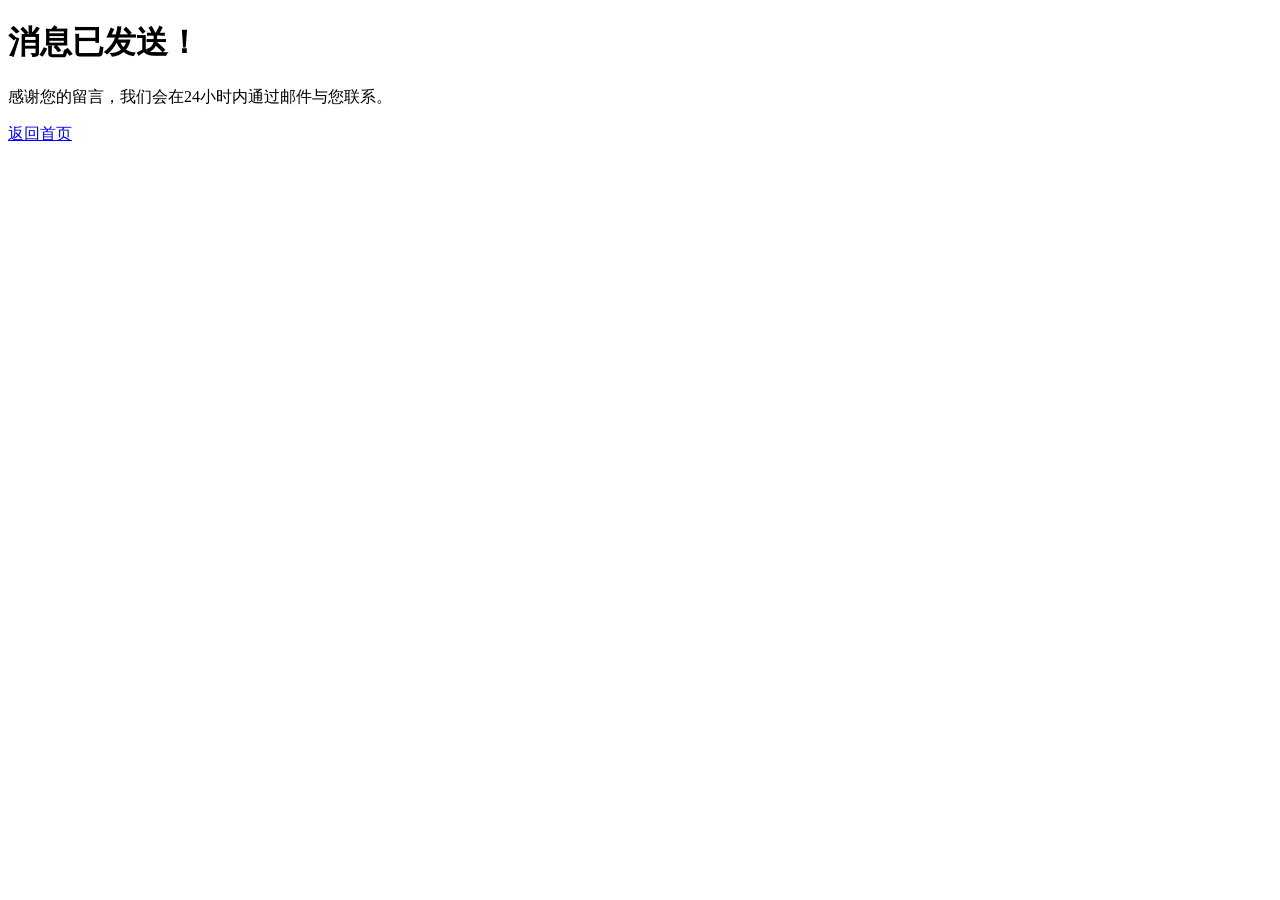
==== thanks.html @ 83d57120 "Add files via upload" ====
<!DOCTYPE html>
<html lang="zh-CN">
<head>
    <meta charset="UTF-8">
    <meta name="viewport" content="width=device-width, initial-scale=1.0">
    <title>留言已发送 - Lerex Trading</title>
</head>
<body>
    <h1>消息已发送！</h1>
    <p>感谢您的留言，我们会在24小时内通过邮件与您联系。</p>
    <a href="/">返回首页</a>
</body>
</html>
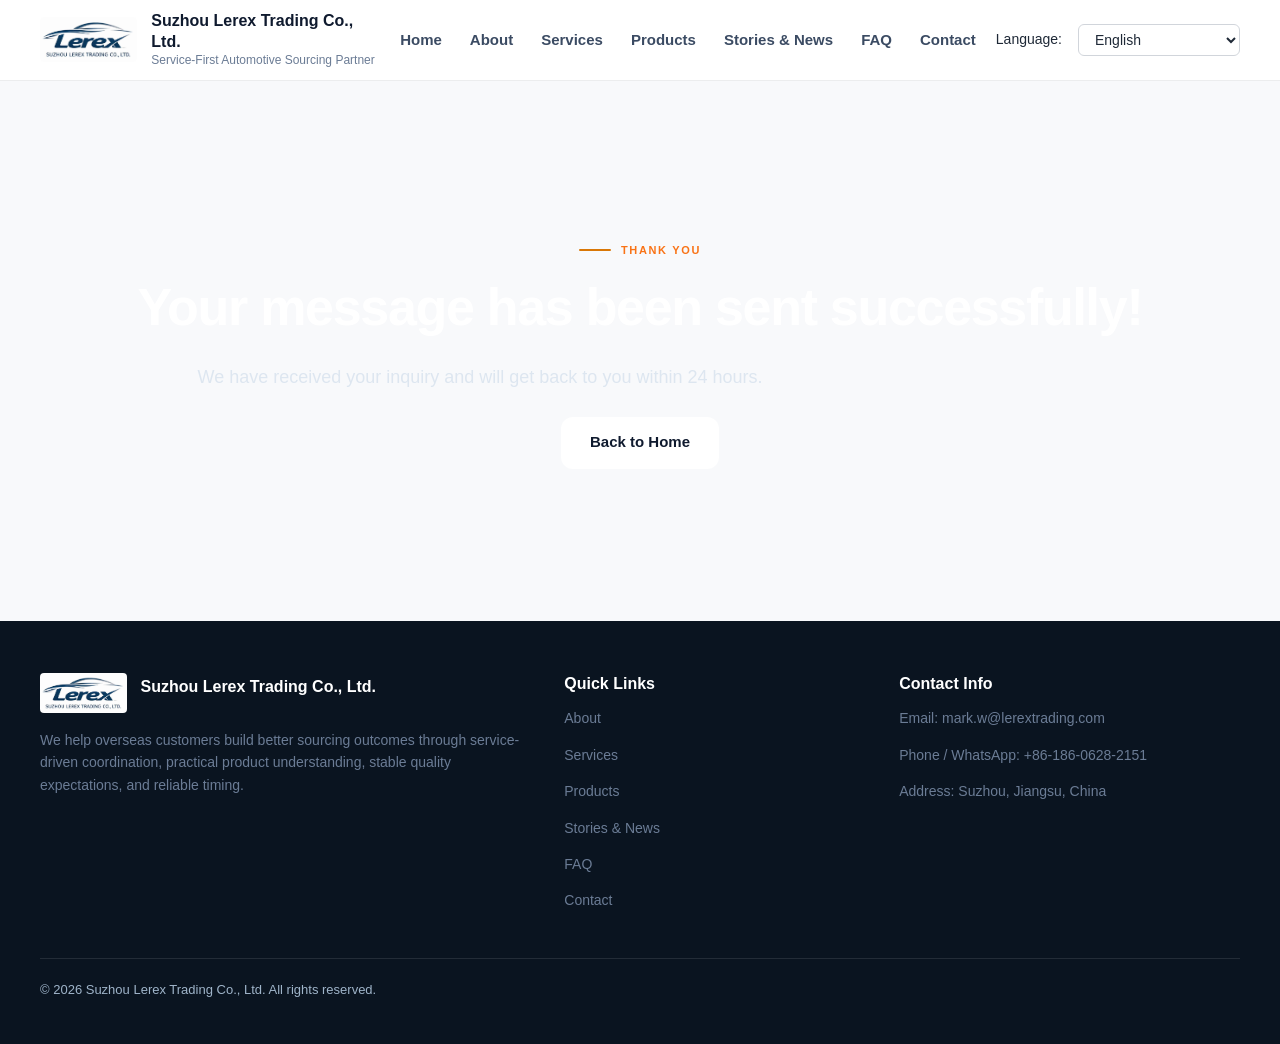
==== commit d8dd260e: "Add files via upload" ====
--- a/thanks.html
+++ b/thanks.html
@@ -1,13 +1,100 @@
 <!DOCTYPE html>
-<html lang="zh-CN">
+<html lang="en">
 <head>
-    <meta charset="UTF-8">
-    <meta name="viewport" content="width=device-width, initial-scale=1.0">
-    <title>留言已发送 - Lerex Trading</title>
+  <meta charset="UTF-8" />
+  <meta name="viewport" content="width=device-width, initial-scale=1.0" />
+  <title>Thank You - Suzhou Lerex Trading Co., Ltd.</title>
+  <meta name="description" content="Your message has been sent successfully. We will get back to you within 24 hours." />
+  <meta name="robots" content="noindex, follow" />
+  <link rel="canonical" href="https://www.lerextrading.com/thanks.html" />
+  <link rel="icon" href="favicon.ico" />
+  <link rel="stylesheet" href="style.css" />
 </head>
 <body>
-    <h1>消息已发送！</h1>
-    <p>感谢您的留言，我们会在24小时内通过邮件与您联系。</p>
-    <a href="/">返回首页</a>
+  <header class="site-header">
+    <div class="container header-inner">
+      <a href="index.html" class="brand" aria-label="Suzhou Lerex Trading Co., Ltd. Home">
+        <img src="images/company_logo.jpg" alt="Lerex Trading Logo" class="brand-logo" />
+        <div>
+          <div class="brand-name">Suzhou Lerex Trading Co., Ltd.</div>
+          <div class="brand-sub" data-i18n="brand_sub">Service-First Automotive Sourcing Partner</div>
+        </div>
+      </a>
+
+      <button class="menu-toggle" aria-label="Toggle menu">☰</button>
+
+      <nav class="site-nav" aria-label="Main navigation">
+        <a href="index.html" data-i18n="nav_home">Home</a>
+        <a href="about.html" data-i18n="nav_about">About</a>
+        <a href="services.html" data-i18n="nav_services">Services</a>
+        <a href="products.html" data-i18n="nav_products">Products</a>
+        <a href="stories.html" data-i18n="nav_stories">Stories & News</a>
+        <a href="faq.html" data-i18n="nav_faq">FAQ</a>
+        <a href="contact.html" data-i18n="nav_contact">Contact</a>
+      </nav>
+
+      <div class="lang-switcher" aria-label="Language switcher">
+        <label for="language-select" style="margin-right: 8px; font-weight: 500;">Language:</label>
+        <select id="language-select" class="lang-select">
+          <option value="en">English</option>
+          <option value="ar">العربية (Arabic)</option>
+          <option value="ja">日本語 (Japanese)</option>
+          <option value="de">Deutsch (German)</option>
+          <option value="ru">Русский (Russian)</option>
+        </select>
+      </div>
+    </div>
+  </header>
+
+  <main>
+    <section class="page-hero" style="min-height: 60vh; display: flex; align-items: center;">
+      <div class="container" style="text-align: center;">
+        <div class="badge" data-i18n="thanks_badge">Thank You</div>
+        <h1 data-i18n="thanks_title">Your message has been sent successfully!</h1>
+        <p style="font-size: 18px; margin: 24px 0;" data-i18n="thanks_message">
+          We have received your inquiry and will get back to you within 24 hours.
+        </p>
+        <a href="index.html" class="btn btn-primary" data-i18n="thanks_back_home">Back to Home</a>
+      </div>
+    </section>
+  </main>
+
+  <footer class="site-footer">
+    <div class="container">
+      <div class="footer-grid">
+        <div>
+          <div class="footer-brand">
+            <img src="images/company_logo.jpg" alt="Lerex Trading Logo" class="footer-logo" />
+            <div class="footer-title">Suzhou Lerex Trading Co., Ltd.</div>
+          </div>
+          <p class="small" data-i18n="footer_desc">
+            We help overseas customers build better sourcing outcomes through service-driven coordination, 
+            practical product understanding, stable quality expectations, and reliable timing.
+          </p>
+        </div>
+
+        <div>
+          <div class="footer-title" data-i18n="footer_quick">Quick Links</div>
+          <p class="small"><a href="about.html" data-i18n="nav_about">About</a></p>
+          <p class="small"><a href="services.html" data-i18n="nav_services">Services</a></p>
+          <p class="small"><a href="products.html" data-i18n="nav_products">Products</a></p>
+          <p class="small"><a href="stories.html" data-i18n="nav_stories">Stories & News</a></p>
+          <p class="small"><a href="faq.html" data-i18n="nav_faq">FAQ</a></p>
+          <p class="small"><a href="contact.html" data-i18n="nav_contact">Contact</a></p>
+        </div>
+
+        <div>
+          <div class="footer-title" data-i18n="footer_contact">Contact Info</div>
+          <p class="small"><span data-i18n="footer_email_label">Email</span>: <a href="mailto:mark.w@lerextrading.com">mark.w@lerextrading.com</a></p>
+          <p class="small"><span data-i18n="footer_phone_label">Phone / WhatsApp</span>: <a href="tel:+8618606282151">+86-186-0628-2151</a></p>
+          <p class="small"><span data-i18n="footer_addr_label">Address</span>: Suzhou, Jiangsu, China</p>
+        </div>
+      </div>
+
+      <div class="copy" data-i18n="footer_copy">© 2026 Suzhou Lerex Trading Co., Ltd. All rights reserved.</div>
+    </div>
+  </footer>
+
+  <script src="script.js"></script>
 </body>
 </html>
--- a/style.css
+++ b/style.css
@@ -0,0 +1,1598 @@
+:root {
+  --bg: #f8f9fb;
+  --surface: #ffffff;
+  --surface-2: #f3f5f8;
+  --ink: #0f1a2e;
+  --text: #3b4b63;
+  --muted: #6b7c95;
+  --line: #e1e7ef;
+  --line-strong: #cbd4e0;
+  --primary: #2563ab;
+  --primary-2: #3b7bc7;
+  --accent: #d97706;
+  --dark: #0a1420;
+  --success: #059669;
+  --radius: 16px;
+  --radius-sm: 10px;
+  --shadow: 0 8px 24px rgba(15, 26, 46, 0.08);
+  --shadow-lg: 0 16px 48px rgba(15, 26, 46, 0.12);
+  --max: 1200px;
+  --transition: all 0.25s cubic-bezier(0.4, 0, 0.2, 1);
+}
+
+*,
+*::before,
+*::after {
+  box-sizing: border-box;
+}
+
+html {
+  scroll-behavior: smooth;
+}
+
+body {
+  margin: 0;
+  font-family: -apple-system, BlinkMacSystemFont, 'Segoe UI', Inter, Roboto, 'Helvetica Neue', Arial, sans-serif;
+  color: var(--text);
+  background: var(--bg);
+  line-height: 1.65;
+  -webkit-font-smoothing: antialiased;
+  text-rendering: optimizeLegibility;
+}
+
+a {
+  text-decoration: none;
+  color: inherit;
+  transition: var(--transition);
+}
+
+img {
+  display: block;
+  max-width: 100%;
+  height: auto;
+}
+
+button,
+input,
+textarea {
+  font: inherit;
+}
+
+.container {
+  width: min(calc(100% - 40px), var(--max));
+  margin: 0 auto;
+}
+
+.section {
+  padding: 96px 0;
+}
+
+.section-white {
+  background: #fff;
+}
+
+.section-soft {
+  background: #f7f9fc;
+}
+
+.section-dark {
+  background: #0d1b2e;
+  color: #d4e0ed;
+}
+
+.section-dark h1,
+.section-dark h2,
+.section-dark h3,
+.section-dark h4 {
+  color: #fff;
+}
+
+.section-dark p {
+  color: #c2d1e0;
+}
+
+.text-center {
+  text-align: center;
+}
+
+.badge {
+  display: inline-flex;
+  align-items: center;
+  gap: 10px;
+  font-size: 11px;
+  letter-spacing: 0.15em;
+  text-transform: uppercase;
+  color: var(--accent);
+  font-weight: 700;
+  margin-bottom: 16px;
+}
+
+.badge::before {
+  content: "";
+  width: 32px;
+  height: 2px;
+  background: var(--accent);
+  border-radius: 2px;
+}
+
+h1, h2, h3, h4 {
+  margin: 0 0 16px;
+  line-height: 1.2;
+  color: var(--ink);
+  letter-spacing: -0.025em;
+  font-weight: 700;
+}
+
+h1 {
+  font-size: 52px;
+  font-weight: 800;
+}
+
+h2 {
+  font-size: 40px;
+}
+
+h3 {
+  font-size: 26px;
+}
+
+h4 {
+  font-size: 20px;
+}
+
+p {
+  margin: 0 0 14px;
+  color: var(--text);
+}
+
+.small {
+  font-size: 14px;
+  color: var(--muted);
+  line-height: 1.6;
+}
+
+.section-head {
+  max-width: 860px;
+  margin: 0 auto 44px;
+}
+
+.section-head.left {
+  margin: 0 0 44px;
+}
+
+/* Header */
+.site-header {
+  position: sticky;
+  top: 0;
+  z-index: 999;
+  background: rgba(255, 255, 255, 0.94);
+  border-bottom: 1px solid rgba(15, 26, 46, 0.08);
+  backdrop-filter: blur(16px);
+}
+
+.header-inner {
+  min-height: 80px;
+  display: flex;
+  align-items: center;
+  justify-content: space-between;
+  gap: 20px;
+}
+
+.brand {
+  display: flex;
+  align-items: center;
+  gap: 14px;
+  min-width: 0;
+}
+
+.brand-logo {
+  height: 45px;
+  width: auto;
+  max-width: 180px;
+  object-fit: contain;
+  border-radius: 4px;
+}
+
+.brand-name {
+  font-weight: 800;
+  font-size: 16px;
+  color: var(--ink);
+  line-height: 1.3;
+}
+
+.brand-sub {
+  font-size: 12px;
+  color: var(--muted);
+  line-height: 1.4;
+}
+
+.site-nav {
+  display: flex;
+  align-items: center;
+  gap: 28px;
+}
+
+.site-nav a {
+  color: var(--text);
+  font-size: 15px;
+  font-weight: 600;
+  position: relative;
+  transition: var(--transition);
+}
+
+.site-nav a:hover,
+.site-nav a.active {
+  color: var(--primary);
+}
+
+.site-nav a.active::after {
+  content: "";
+  position: absolute;
+  left: 0;
+  bottom: -12px;
+  width: 100%;
+  height: 2px;
+  background: var(--primary);
+  border-radius: 2px;
+}
+
+.lang-switcher {
+  display: flex;
+  align-items: center;
+  gap: 8px;
+}
+
+.lang-switcher label {
+  color: #1f2937;
+  font-size: 14px;
+}
+
+.lang-select {
+  padding: 6px 12px;
+  border: 1px solid #d1d5db;
+  border-radius: 6px;
+  background-color: white;
+  color: #1f2937;
+  font-size: 14px;
+  cursor: pointer;
+  transition: all 0.2s;
+  min-width: 160px;
+}
+
+.lang-select:hover {
+  border-color: #1d4ed8;
+}
+
+.lang-select:focus {
+  outline: none;
+  border-color: #1d4ed8;
+  box-shadow: 0 0 0 3px rgba(29, 78, 216, 0.1);
+}
+
+/* 移动端适配 */
+@media (max-width: 768px) {
+  .lang-switcher {
+    margin-top: 15px;
+  }
+  
+  .lang-switcher label {
+    font-size: 13px;
+  }
+  
+  .lang-select {
+    font-size: 13px;
+    min-width: 140px;
+  }
+}
+
+
+.menu-toggle {
+  display: none;
+  border: 1px solid var(--line);
+  background: #fff;
+  color: var(--ink);
+  border-radius: 8px;
+  padding: 10px 14px;
+  cursor: pointer;
+  font-size: 18px;
+}
+
+/* Hero */
+.hero {
+  position: relative;
+  overflow: hidden;
+  color: #fff;
+  background: var(--dark);
+}
+
+.hero-home {
+  background:
+    linear-gradient(95deg, rgba(10, 20, 32, 0.88) 0%, rgba(10, 20, 32, 0.72) 42%, rgba(10, 20, 32, 0.52) 100%),
+    url("images/hero-auto.jpg") center/cover no-repeat;
+}
+
+.hero-inner {
+  display: grid;
+  grid-template-columns: 1.1fr 0.9fr;
+  gap: 40px;
+  align-items: end;
+  min-height: 700px;
+  padding: 120px 0 90px;
+}
+
+.hero h1,
+.hero h2,
+.hero h3 {
+  color: #fff;
+}
+
+.hero p {
+  color: #dde6f0;
+}
+
+.hero-copy {
+  max-width: 780px;
+}
+
+.hero-lead {
+  font-size: 18px;
+  max-width: 720px;
+  line-height: 1.7;
+  color: #d5e2ef;
+}
+
+.hero-actions {
+  display: flex;
+  flex-wrap: wrap;
+  gap: 12px;
+  margin-top: 32px;
+}
+
+/* Buttons */
+.btn {
+  display: inline-flex;
+  align-items: center;
+  justify-content: center;
+  min-height: 52px;
+  padding: 0 28px;
+  border-radius: 12px;
+  border: 1px solid transparent;
+  font-weight: 700;
+  font-size: 15px;
+  transition: var(--transition);
+  cursor: pointer;
+}
+
+.btn:hover {
+  transform: translateY(-2px);
+  box-shadow: 0 8px 20px rgba(0, 0, 0, 0.15);
+}
+
+.btn-primary {
+  background: #fff;
+  color: var(--ink);
+}
+
+.btn-primary:hover {
+  background: #f5f7fa;
+}
+
+.btn-secondary {
+  color: #fff;
+  border-color: rgba(255, 255, 255, 0.3);
+  background: rgba(255, 255, 255, 0.1);
+}
+
+.btn-secondary:hover {
+  background: rgba(255, 255, 255, 0.18);
+  border-color: rgba(255, 255, 255, 0.4);
+}
+
+.btn-dark {
+  background: var(--dark);
+  color: #fff;
+}
+
+.btn-dark:hover {
+  background: #1a2a3f;
+}
+
+/* Cards */
+.hero-card,
+.card,
+.metric,
+.panel,
+.image-panel,
+.faq-item,
+.form-panel,
+.contact-panel,
+.product-card,
+.table-wrap,
+.story-card {
+  background: #fff;
+  border: 1px solid var(--line);
+  border-radius: var(--radius);
+  box-shadow: var(--shadow);
+  transition: var(--transition);
+}
+
+.hero-card {
+  padding: 32px;
+  color: var(--text);
+}
+
+.hero-card h3 {
+  color: var(--ink);
+  margin-bottom: 12px;
+}
+
+.hero-card p {
+  color: var(--muted);
+}
+
+.feature-list {
+  list-style: none;
+  margin: 20px 0 0;
+  padding: 0;
+}
+
+.feature-list li {
+  padding: 12px 0 12px 28px;
+  border-bottom: 1px solid var(--line);
+  position: relative;
+  color: var(--text);
+  font-size: 15px;
+}
+
+.feature-list li:last-child {
+  border-bottom: none;
+}
+
+.feature-list li::before {
+  content: "";
+  width: 8px;
+  height: 8px;
+  border-radius: 50%;
+  background: var(--accent);
+  position: absolute;
+  left: 0;
+  top: 20px;
+}
+
+/* Proof Strip */
+.proof-strip {
+  margin-top: -40px;
+  position: relative;
+  z-index: 2;
+}
+
+.proof-grid {
+  display: grid;
+  grid-template-columns: repeat(4, 1fr);
+  gap: 20px;
+}
+
+.metric {
+  padding: 28px;
+  text-align: center;
+  transition: var(--transition);
+}
+
+.metric:hover {
+  transform: translateY(-4px);
+  box-shadow: var(--shadow-lg);
+}
+
+.metric strong {
+  display: block;
+  font-size: 32px;
+  color: var(--primary);
+  margin-bottom: 8px;
+  letter-spacing: -0.03em;
+  font-weight: 800;
+}
+
+.metric p {
+  color: var(--muted);
+  margin: 0;
+  font-size: 14px;
+}
+
+/* Grids */
+.grid-2,
+.grid-3,
+.grid-4 {
+  display: grid;
+  gap: 24px;
+}
+
+.grid-2 {
+  grid-template-columns: repeat(2, 1fr);
+}
+
+.grid-3 {
+  grid-template-columns: repeat(3, 1fr);
+}
+
+.grid-4 {
+  grid-template-columns: repeat(4, 1fr);
+}
+
+.card {
+  padding: 32px;
+  transition: var(--transition);
+}
+
+.card:hover {
+  transform: translateY(-4px);
+  box-shadow: var(--shadow-lg);
+  border-color: var(--primary);
+}
+
+.card-icon {
+  width: 52px;
+  height: 52px;
+  border-radius: 12px;
+  display: grid;
+  place-items: center;
+  background: linear-gradient(135deg, #eff6ff 0%, #dbeafe 100%);
+  color: var(--primary);
+  font-weight: 800;
+  font-size: 16px;
+  margin-bottom: 18px;
+}
+
+.card h3 {
+  font-size: 22px;
+  margin-bottom: 12px;
+}
+
+.card p {
+  color: var(--muted);
+  line-height: 1.7;
+}
+
+/* Split Layout */
+.split {
+  display: grid;
+  grid-template-columns: 1fr 1fr;
+  gap: 32px;
+  align-items: center;
+}
+
+.image-panel {
+  overflow: hidden;
+}
+
+.image-panel img {
+  width: 100%;
+  height: 100%;
+  min-height: 420px;
+  object-fit: cover;
+}
+
+.panel {
+  padding: 36px;
+}
+
+.check-list {
+  list-style: none;
+  margin: 0;
+  padding: 0;
+}
+
+.check-list li {
+  padding: 0 0 16px 28px;
+  color: var(--text);
+  position: relative;
+  font-size: 16px;
+  line-height: 1.6;
+}
+
+.check-list li:last-child {
+  padding-bottom: 0;
+}
+
+.check-list li::before {
+  content: "";
+  width: 10px;
+  height: 10px;
+  border-radius: 50%;
+background: var(--primary);
+  position: absolute;
+  left: 0;
+  top: 8px;
+}
+
+/* Page Hero */
+.page-hero {
+  color: #fff;
+  position: relative;
+}
+
+.page-hero .page-hero-inner {
+  min-height: 380px;
+  display: flex;
+  align-items: flex-end;
+  padding: 120px 0 60px;
+}
+
+.page-hero h1,
+.page-hero h2,
+.page-hero h3 {
+  color: #fff;
+}
+
+.page-hero p {
+  color: #dde6f0;
+  max-width: 880px;
+  font-size: 17px;
+  line-height: 1.7;
+}
+
+.hero-about {
+  background:
+    linear-gradient(95deg, rgba(10, 20, 32, 0.88) 0%, rgba(10, 20, 32, 0.70) 46%, rgba(10, 20, 32, 0.50) 100%),
+    url("images/about-workshop.jpg") center/cover no-repeat;
+}
+
+.hero-services {
+  background:
+    linear-gradient(95deg, rgba(10, 20, 32, 0.88) 0%, rgba(10, 20, 32, 0.70) 46%, rgba(10, 20, 32, 0.50) 100%),
+    url("images/services-brake.jpg") center/cover no-repeat;
+}
+
+.hero-products {
+  background:
+    linear-gradient(95deg, rgba(10, 20, 32, 0.88) 0%, rgba(10, 20, 32, 0.70) 46%, rgba(10, 20, 32, 0.50) 100%),
+    url("images/products-auto.jpg") center/cover no-repeat;
+}
+
+.hero-stories {
+  background-image: linear-gradient(rgba(0, 40, 80, 0.7), rgba(0, 40, 80, 0.7)), url('images/hero-stories.jpg');
+}
+
+
+.hero-faq {
+  background:
+    linear-gradient(95deg, rgba(10, 20, 32, 0.88) 0%, rgba(10, 20, 32, 0.70) 46%, rgba(10, 20, 32, 0.50) 100%),
+    url("images/faq-bg.jpg") center/cover no-repeat;
+}
+
+.hero-contact {
+  background:
+    linear-gradient(95deg, rgba(10, 20, 32, 0.88) 0%, rgba(10, 20, 32, 0.70) 46%, rgba(10, 20, 32, 0.50) 100%),
+    url("images/contact-bg.jpg") center/cover no-repeat;
+}
+
+/* Banner */
+.banner {
+  padding: 0 0 96px;
+}
+
+.banner-box {
+  background: linear-gradient(135deg, #0d1b2e 0%, #1a2d45 100%);
+  color: #fff;
+  border-radius: 20px;
+  padding: 48px;
+  box-shadow: var(--shadow-lg);
+}
+
+.banner-box h2 {
+  color: #fff;
+  margin-bottom: 12px;
+}
+
+.banner-box p {
+  color: #d0dce9;
+  line-height: 1.7;
+}
+
+.banner-row {
+  display: flex;
+  justify-content: space-between;
+  align-items: center;
+  gap: 28px;
+}
+
+/* Products */
+.product-card {
+  overflow: hidden;
+  transition: var(--transition);
+}
+
+.product-card:hover {
+  transform: translateY(-6px);
+  box-shadow: var(--shadow-lg);
+}
+
+.product-card img {
+  height: 240px;
+  min-height: 240px;
+  background-size: cover;
+  background-position: center;
+  background-color: #f0f2f5;
+  border-radius: 8px 8px 0 0;
+}
+
+.product-body {
+  padding: 26px;
+}
+
+.product-body h3 {
+  margin-bottom: 10px;
+}
+
+.product-body p {
+  color: var(--muted);
+  line-height: 1.65;
+}
+
+/* Table */
+.table-wrap {
+  overflow: auto;
+  padding: 4px;
+}
+
+.product-table {
+  width: 100%;
+  border-collapse: collapse;
+}
+
+.product-table th,
+.product-table td {
+  padding: 18px 20px;
+  text-align: left;
+  border-bottom: 1px solid var(--line);
+  vertical-align: top;
+}
+
+.product-table th {
+  background: #f7f9fc;
+  color: var(--ink);
+  font-weight: 700;
+  font-size: 14px;
+}
+
+.product-table td {
+  color: var(--text);
+  font-size: 15px;
+  line-height: 1.6;
+}
+
+.note-box {
+  margin-top: 32px;
+  padding: 24px;
+  background: #fef3c7;
+  border-left: 4px solid var(--accent);
+  border-radius: 12px;
+}
+
+.note-box h4 {
+  color: #92400e;
+  margin-bottom: 8px;
+}
+
+.note-box p {
+  color: #78350f;
+  margin: 0;
+}
+
+/* Stories */
+.stories-grid {
+  display: grid;
+  grid-template-columns: repeat(2, 1fr);
+  gap: 28px;
+  margin-bottom: 48px;
+}
+
+.story-card {
+  padding: 28px;
+  transition: var(--transition);
+}
+
+.story-card:hover {
+  transform: translateY(-4px);
+  box-shadow: var(--shadow-lg);
+  border-color: var(--primary);
+}
+
+.story-meta {
+  display: flex;
+  gap: 12px;
+  margin-bottom: 16px;
+  flex-wrap: wrap;
+}
+
+.story-date {
+  font-size: 13px;
+  color: var(--muted);
+}
+
+.story-category {
+  font-size: 12px;
+  font-weight: 700;
+  color: var(--primary);
+  background: #eff6ff;
+  padding: 4px 10px;
+  border-radius: 6px;
+  text-transform: uppercase;
+  letter-spacing: 0.05em;
+}
+
+.story-card h3 {
+  font-size: 22px;
+  margin-bottom: 12px;
+  color: var(--ink);
+}
+
+.story-card p {
+  color: var(--muted);
+  line-height: 1.7;
+  margin-bottom: 16px;
+}
+
+.story-link {
+  color: var(--primary);
+  font-weight: 600;
+  font-size: 15px;
+}
+
+.story-link:hover {
+  color: var(--primary-2);
+  text-decoration: underline;
+}
+
+.pagination {
+  display: flex;
+  justify-content: center;
+  align-items: center;
+  gap: 20px;
+}
+
+.page-info {
+  color: var(--muted);
+  font-size: 15px;
+}
+
+/* FAQ */
+.faq-list {
+  display: grid;
+  gap: 18px;
+}
+
+.faq-item {
+  padding: 28px;
+  transition: var(--transition);
+}
+
+.faq-item:hover {
+  box-shadow: var(--shadow-lg);
+  border-color: var(--primary);
+}
+
+.faq-item h3 {
+  font-size: 21px;
+  margin-bottom: 10px;
+  color: var(--ink);
+}
+
+.faq-item p {
+  margin: 0;
+  color: var(--muted);
+  line-height: 1.7;
+}
+
+/* Contact */
+.contact-grid {
+  display: grid;
+  grid-template-columns: 0.9fr 1.1fr;
+  gap: 28px;
+}
+
+.contact-panel,
+.form-panel {
+  padding: 32px;
+}
+
+.contact-panel h3,
+.form-panel h3 {
+  margin-bottom: 12px;
+}
+
+.contact-panel p,
+.form-panel p {
+  color: var(--muted);
+  margin-bottom: 24px;
+}
+
+.contact-item {
+  padding: 18px 0;
+  border-bottom: 1px solid var(--line);
+}
+
+.contact-item:last-child {
+  border-bottom: none;
+}
+
+.contact-label {
+  font-size: 12px;
+  text-transform: uppercase;
+  letter-spacing: 0.12em;
+  color: var(--primary);
+  font-weight: 700;
+  margin-bottom: 6px;
+}
+
+.contact-item p {
+  margin: 0;
+  color: var(--text);
+  font-size: 15px;
+}
+
+.contact-item a {
+  color: var(--primary);
+  font-weight: 600;
+}
+
+.contact-item a:hover {
+  text-decoration: underline;
+}
+
+/* Forms */
+.form-group {
+  display: flex;
+  flex-direction: column;
+  gap: 8px;
+  margin-bottom: 20px;
+}
+
+label {
+  color: var(--ink);
+  font-size: 14px;
+  font-weight: 600;
+}
+
+input,
+textarea {
+  width: 100%;
+  border: 1px solid var(--line-strong);
+  background: #fff;
+  color: var(--ink);
+  border-radius: 10px;
+  padding: 14px 16px;
+  outline: none;
+  transition: var(--transition);
+}
+
+input:focus,
+textarea:focus {
+  border-color: var(--primary);
+  box-shadow: 0 0 0 3px rgba(37, 99, 171, 0.1);
+}
+
+textarea {
+  min-height: 180px;
+  resize: vertical;
+  font-family: inherit;
+}
+
+/* Footer */
+.site-footer {
+  background: #0a1420;
+  color: #c8d5e3;
+  padding: 52px 0 44px;
+}
+
+.footer-grid {
+  display: grid;
+  grid-template-columns: 1.3fr 0.8fr 0.9fr;
+  gap: 32px;
+}
+
+.footer-brand {
+  display: flex;
+  align-items: center;
+  gap: 14px;
+  margin-bottom: 16px;
+}
+
+.footer-logo {
+  height: 40px;
+  width: auto;
+  max-width: 160px;
+  object-fit: contain;
+  border-radius: 4px;
+}
+
+.footer-title {
+  color: #fff;
+  font-size: 16px;
+  font-weight: 700;
+  margin-bottom: 12px;
+  line-height: 1.4;
+}
+
+.site-footer a {
+  transition: var(--transition);
+}
+
+.site-footer a:hover {
+  color: #fff;
+}
+
+.copy {
+  margin-top: 32px;
+  padding-top: 20px;
+  border-top: 1px solid rgba(255, 255, 255, 0.1);
+  font-size: 13px;
+  color: #9fb4c9;
+}
+
+/* 404 */
+.page-404 {
+  min-height: 70vh;
+  display: flex;
+  align-items: center;
+  justify-content: center;
+  text-align: center;
+  padding: 96px 0;
+}
+
+.page-404 .panel {
+  max-width: 720px;
+  margin: auto;
+  padding: 48px;
+}
+
+.page-404 h1 {
+  font-size: 80px;
+  margin-bottom: 12px;
+  color: var(--primary);
+}
+
+.page-404 p {
+  color: var(--muted);
+  font-size: 17px;
+}
+
+/* RTL Support */
+body.rtl {
+  direction: rtl;
+  text-align: right;
+}
+
+body.rtl .feature-list li {
+  padding-left: 0;
+  padding-right: 28px;
+}
+
+body.rtl .feature-list li::before {
+  left: auto;
+  right: 0;
+}
+
+body.rtl .check-list li {
+  padding-left: 0;
+  padding-right: 28px;
+}
+
+body.rtl .check-list li::before {
+  left: auto;
+  right: 0;
+}
+
+body.rtl .product-table th,
+body.rtl .product-table td {
+  text-align: right;
+}
+
+body.rtl .site-nav a.active::after {
+  left: auto;
+  right: 0;
+}
+
+body.rtl .badge::before {
+  order: 2;
+}
+
+/* Responsive */
+@media (max-width: 1024px) {
+  h1 {
+    font-size: 42px;
+  }
+
+  h2 {
+    font-size: 34px;
+  }
+
+  .menu-toggle {
+    display: block;
+  }
+
+  .site-nav {
+    display: none;
+    position: absolute;
+    top: 80px;
+    left: 20px;
+    right: 20px;
+    background: #fff;
+    border: 1px solid var(--line);
+    border-radius: 16px;
+    padding: 20px;
+    flex-direction: column;
+    align-items: flex-start;
+    box-shadow: var(--shadow-lg);
+  }
+
+  .site-nav.open {
+    display: flex;
+  }
+
+  .header-inner {
+    flex-wrap: wrap;
+    padding: 14px 0;
+  }
+
+  .hero-inner,
+  .proof-grid,
+  .grid-2,
+  .grid-3,
+  .grid-4,
+  .split,
+  .contact-grid,
+  .footer-grid,
+  .stories-grid {
+    grid-template-columns: 1fr;
+  }
+
+  .banner-row {
+    flex-direction: column;
+    align-items: flex-start;
+  }
+
+  .hero-inner {
+    min-height: auto;
+    padding: 100px 0 70px;
+  }
+
+  .page-hero .page-hero-inner {
+    min-height: 320px;
+    padding: 100px 0 50px;
+  }
+}
+
+@media (max-width: 640px) {
+  .section {
+    padding: 76px 0;
+  }
+
+  .container {
+    width: min(calc(100% - 28px), var(--max));
+  }
+
+  h1 {
+    font-size: 36px;
+  }
+
+  h2 {
+    font-size: 30px;
+  }
+
+  h3 {
+    font-size: 23px;
+  }
+
+  .hero-actions {
+    flex-direction: column;
+    align-items: stretch;
+  }
+
+  .btn {
+    width: 100%;
+  }
+
+  .brand-name {
+    font-size: 14px;
+  }
+
+  .brand-sub {
+    font-size: 11px;
+  }
+
+  .brand-logo,
+  .footer-logo {
+    width: 40px;
+    height: 40px;
+  }
+
+  .hero-card,
+  .card,
+  .panel,
+  .metric,
+  .faq-item,
+  .form-panel,
+  .contact-panel,
+  .story-card {
+    padding: 24px;
+  }
+
+  .banner-box {
+    padding: 32px 24px;
+    border-radius: 18px;
+  }
+
+  .product-card img,
+  .image-panel img {
+    height: 240px;
+    min-height: 240px;
+  }
+
+  .page-404 h1 {
+    font-size: 64px;
+  }
+
+  .pagination {
+    flex-direction: column;
+    gap: 12px;
+  }
+
+  .pagination .btn {
+    width: 100%;
+  }
+}
+
+/* Custom Badge Styles */
+.hero-home .badge {
+  color: #ea580c;
+  font-weight: 700;
+}
+
+.page-hero .badge {
+  color: #f97316 !important;
+  font-weight: 700 !important;
+}
+/* Story Detail Page */
+.story-detail {
+  padding: 80px 0;
+}
+
+.breadcrumb {
+  margin-bottom: 30px;
+  font-size: 14px;
+  color: #6b7280;
+}
+
+.breadcrumb a {
+  color: #1d4ed8;
+  text-decoration: none;
+}
+
+.breadcrumb a:hover {
+  text-decoration: underline;
+}
+
+.story-header {
+  max-width: 800px;
+  margin: 0 auto 50px;
+  text-align: center;
+}
+
+.story-meta {
+  display: flex;
+  align-items: center;
+  justify-content: center;
+  gap: 15px;
+  margin-bottom: 20px;
+}
+
+.story-meta time {
+  color: #6b7280;
+  font-size: 14px;
+}
+
+.story-header h1 {
+  font-size: 42px;
+  line-height: 1.2;
+  margin-bottom: 20px;
+  color: #111827;
+}
+
+.story-excerpt {
+  font-size: 18px;
+  color: #4b5563;
+  line-height: 1.6;
+}
+
+.story-content {
+  max-width: 800px;
+  margin: 0 auto;
+  font-size: 17px;
+  line-height: 1.8;
+  color: #374151;
+}
+
+.story-cover {
+  width: 100%;
+  height: auto;
+  border-radius: 12px;
+  margin-bottom: 40px;
+}
+
+.story-content h2 {
+  font-size: 28px;
+  margin-top: 50px;
+  margin-bottom: 20px;
+  color: #111827;
+}
+
+.story-content h3 {
+  font-size: 22px;
+  margin-top: 35px;
+  margin-bottom: 15px;
+  color: #1f2937;
+}
+
+.story-content p {
+  margin-bottom: 20px;
+}
+
+.story-content ul,
+.story-content ol {
+  margin: 20px 0;
+  padding-left: 30px;
+}
+
+.story-content li {
+  margin-bottom: 10px;
+}
+
+.story-content blockquote {
+  margin: 40px 0;
+  padding: 25px 30px;
+  background: #f9fafb;
+  border-left: 4px solid #1d4ed8;
+  font-size: 18px;
+  font-style: italic;
+  color: #1f2937;
+}
+
+.story-content img {
+  max-width: 100%;
+  height: auto;
+  border-radius: 8px;
+  margin: 30px 0;
+}
+
+.story-footer {
+  max-width: 800px;
+  margin: 60px auto 0;
+  padding-top: 40px;
+  border-top: 1px solid #e5e7eb;
+  display: flex;
+  gap: 20px;
+  justify-content: space-between;
+}
+
+@media (max-width: 640px) {
+  .story-header h1 {
+    font-size: 28px;
+  }
+  
+  .story-content {
+    font-size: 16px;
+  }
+  
+  .story-footer {
+    flex-direction: column;
+  }
+}
+/* 导航栏样式 */
+.main-nav {
+  display: flex;
+  gap: 30px;
+  align-items: center;
+}
+
+.main-nav a {
+  color: #1f2937;
+  text-decoration: none;
+  font-weight: 500;
+  font-size: 15px;
+  transition: color 0.2s;
+  white-space: nowrap;
+}
+
+.main-nav a:hover {
+  color: #1d4ed8;
+}
+
+.main-nav a.active {
+  color: #1d4ed8;
+  border-bottom: 2px solid #1d4ed8;
+}
+/* ==================== 文章详情页样式 ==================== */
+.article-main {
+  padding: 100px 0 60px;
+  background: var(--light-bg);
+}
+
+.article-content {
+  max-width: 800px;
+  margin: 0 auto;
+  background: white;
+  padding: 60px;
+  border-radius: 12px;
+  box-shadow: 0 2px 20px rgba(0,0,0,0.08);
+}
+
+.article-header {
+  margin-bottom: 40px;
+  padding-bottom: 30px;
+  border-bottom: 2px solid var(--light-bg);
+}
+
+.article-meta {
+  display: flex;
+  gap: 20px;
+  margin-bottom: 20px;
+  font-size: 14px;
+  color: var(--text-muted);
+}
+
+.article-category {
+  color: var(--primary-color);
+  font-weight: 600;
+}
+
+.article-title {
+  font-size: 36px;
+  line-height: 1.3;
+  margin-bottom: 20px;
+  color: var(--dark-bg);
+}
+
+.article-intro {
+  font-size: 18px;
+  line-height: 1.7;
+  color: var(--text-muted);
+}
+
+.article-section {
+  margin-bottom: 40px;
+}
+
+.article-section h2 {
+  font-size: 24px;
+  margin-bottom: 16px;
+  color: var(--dark-bg);
+}
+
+.article-section p {
+  font-size: 16px;
+  line-height: 1.8;
+  color: var(--text-color);
+  margin-bottom: 16px;
+}
+
+.article-list {
+  margin: 20px 0;
+  padding-left: 24px;
+}
+
+.article-list li {
+  font-size: 16px;
+  line-height: 1.8;
+  color: var(--text-color);
+  margin-bottom: 12px;
+}
+
+.article-conclusion {
+  background: var(--light-bg);
+  padding: 30px;
+  border-radius: 8px;
+  margin: 40px 0;
+  border-left: 4px solid var(--primary-color);
+}
+
+.article-conclusion p {
+  font-size: 16px;
+  line-height: 1.8;
+  color: var(--text-color);
+  margin: 0;
+}
+
+.article-cta {
+  text-align: center;
+  padding: 40px;
+  background: linear-gradient(135deg, var(--primary-color), var(--accent-color));
+  border-radius: 12px;
+  margin: 40px 0;
+}
+
+.article-cta p {
+  color: white;
+  font-size: 18px;
+  margin-bottom: 20px;
+}
+
+.article-back {
+  text-align: center;
+  margin-top: 40px;
+}
+
+.back-link {
+  display: inline-flex;
+  align-items: center;
+  gap: 8px;
+  color: var(--primary-color);
+  text-decoration: none;
+  font-weight: 600;
+  transition: gap 0.3s;
+}
+
+.back-link:hover {
+  gap: 12px;
+}
+
+@media (max-width: 768px) {
+  .article-content {
+    padding: 30px 20px;
+  }
+  
+  .article-title {
+    font-size: 28px;
+  }
+  
+  .article-meta {
+    flex-direction: column;
+    gap: 8px;
+  }
+}
+/* 防止导航栏因语言切换换行 */
+.site-nav {
+  display: flex;
+  flex-wrap: nowrap;
+  gap: 28px;
+}
+
+.site-nav a {
+  white-space: nowrap;
+}
+
+/* 当屏幕宽度不足以容纳所有导航项时，适当缩小字体和间距 */
+@media (max-width: 1100px) {
+  .site-nav {
+    gap: 20px;
+  }
+  .site-nav a {
+    font-size: 14px;
+  }
+}
+
+@media (max-width: 950px) {
+  .site-nav {
+    gap: 16px;
+  }
+  .site-nav a {
+    font-size: 13px;
+  }
+}
+
+/* 移动端菜单依然保持垂直布局，不受影响 */
+@media (max-width: 768px) {
+  .site-nav {
+    display: none;
+    flex-wrap: wrap;
+    gap: 12px;
+  }
+  .site-nav.open {
+    display: flex;
+    flex-direction: column;
+    align-items: flex-start;
+  }
+  .site-nav a {
+    white-space: normal;
+    font-size: 15px;
+  }
+}
